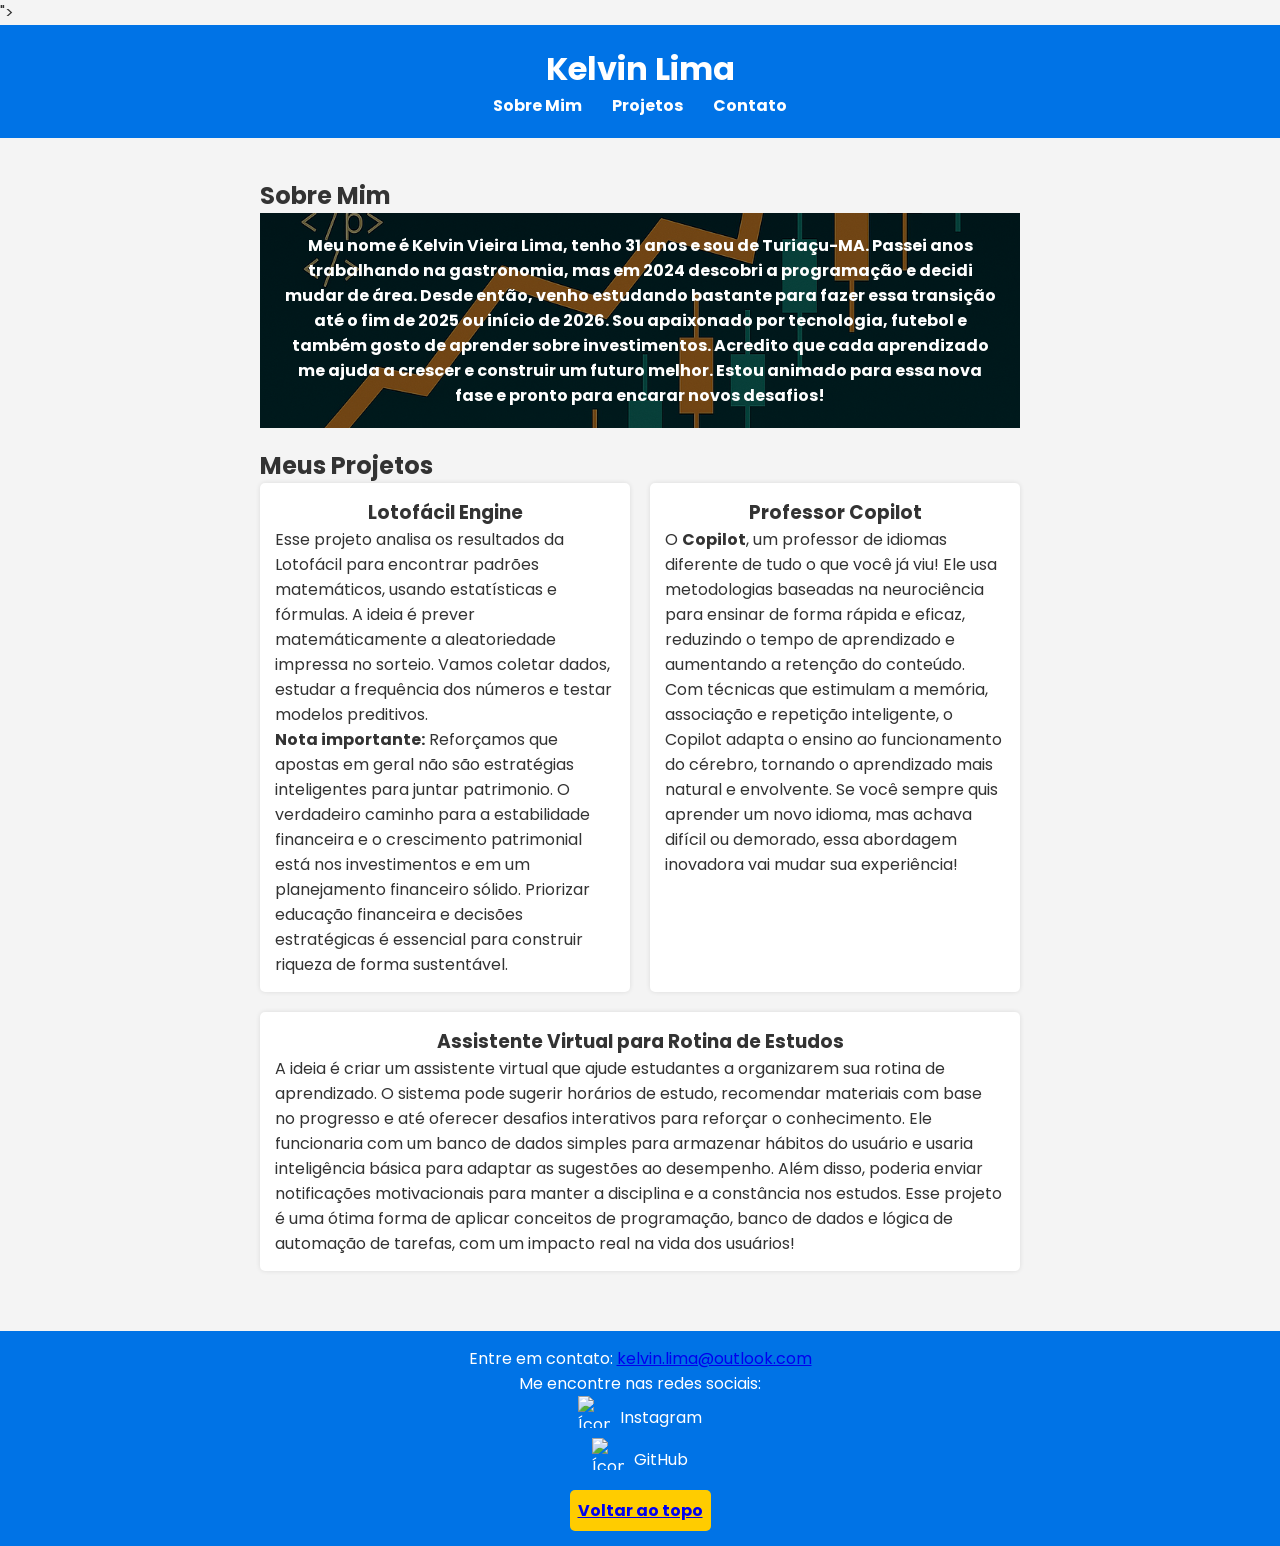
==== meu-primeiro-site/miniProjeto.html @ a1815dfe "exercícios primeiros exercícios." ====
<!DOCTYPE html>
<html lang="pt-BR">
<head>
    <meta charset="UTF-8">
    <meta name="viewport" content="width=device-width, initial-scale=1.0">">
    <title>Portfólio de Kelvin Lima</title>
    <link rel="stylesheet" href="miniProjeto.css">
    <link href="https://fonts.googleapis.com/css2?family=Poppins:wght@300;400;600&display=swap" rel="stylesheet">
</head>
<body>

    <header id="topo">
        <h1>Kelvin Lima</h1>
        <nav>
            <ul>
                <li><a href="#sobre">Sobre Mim</a></li>
                <li><a href="#projetos">Projetos</a></li>
                <li><a href="#contato">Contato</a></li>
            </ul>
        </nav>
    </header>

    <main>
        <section id="sobre">
            <h2>Sobre Mim</h2>
            <p class="sobreMim">Meu nome é Kelvin Vieira Lima, tenho 31 anos e sou de Turiaçu-MA. Passei anos trabalhando na gastronomia, mas em 2024 descobri a programação e decidi mudar de área. Desde então, venho estudando bastante para fazer essa transição até o fim de 2025 ou início de 2026. Sou apaixonado por tecnologia, futebol e também gosto de aprender sobre investimentos. Acredito que cada aprendizado me ajuda a crescer e construir um futuro melhor. Estou animado para essa nova fase e pronto para encarar novos desafios!</p>
            <!--<img src="perfil.png" alt="meus Hobbys">-->
            <!--coloquei a imagem como fundo do parágrafo acima, mas coloquei o código comentado aqui-->
        </section>

        <section id="projetos">
            <h2>Meus Projetos</h2>
            <div class="grid-projetos">
                <div class="projeto">
                    <h3>Lotofácil Engine</h3>
                    <p>Esse projeto analisa os resultados da Lotofácil para encontrar padrões matemáticos, usando estatísticas e fórmulas. A ideia é prever matemáticamente a aleatoriedade impressa no sorteio. Vamos coletar dados, estudar a frequência dos números e testar modelos preditivos.</p>
                    <p><b>Nota importante:</b> Reforçamos que apostas em geral não são estratégias inteligentes para juntar patrimonio. O verdadeiro caminho para a estabilidade financeira e o crescimento patrimonial está nos investimentos e em um planejamento financeiro sólido. Priorizar educação financeira e decisões estratégicas é essencial para construir riqueza de forma sustentável.</p>
                </div>
                <div class="projeto">
                    <h3>Professor Copilot</h3>
                    <p>O <b>Copilot</b>, um professor de idiomas diferente de tudo o que você já viu! Ele usa metodologias baseadas na neurociência para ensinar de forma rápida e eficaz, reduzindo o tempo de aprendizado e aumentando a retenção do conteúdo. Com técnicas que estimulam a memória, associação e repetição inteligente, o Copilot adapta o ensino ao funcionamento do cérebro, tornando o aprendizado mais natural e envolvente. Se você sempre quis aprender um novo idioma, mas achava difícil ou demorado, essa abordagem inovadora vai mudar sua experiência!</p>
                </div>
                <div class="projeto">
                    <h3>Assistente Virtual para Rotina de Estudos</h3>
                    <p>A ideia é criar um assistente virtual que ajude estudantes a organizarem sua rotina de aprendizado. O sistema pode sugerir horários de estudo, recomendar materiais com base no progresso e até oferecer desafios interativos para reforçar o conhecimento.

Ele funcionaria com um banco de dados simples para armazenar hábitos do usuário e usaria inteligência básica para adaptar as sugestões ao desempenho. Além disso, poderia enviar notificações motivacionais para manter a disciplina e a constância nos estudos.

Esse projeto é uma ótima forma de aplicar conceitos de programação, banco de dados e lógica de automação de tarefas, com um impacto real na vida dos usuários!</p>
                </div>
            </div>
        </section>
    </main>

    <footer id="contato">
    <div class="contato-info">
        <p>Entre em contato: <a href="mailto:kelvin.lima@outlook.com">kelvin.lima@outlook.com</a></p>
    </div>

    <div class="redes-sociais">
        <p>Me encontre nas redes sociais:</p>
        <a href="https://www.instagram.com/kelvin.lima22" target="_blank">
            <img src="https://th.bing.com/th/id/ODF.X93WHDUfZhi3h6-uoEGDGw?w=32&h=32&o=6&pid=1.2" alt="Ícone do Instagram"> Instagram
        </a>
        <a href="https://github.com/Klima2204" target="_blank" title="Visite meu perfil no GitHub">
            <img src="https://cdn-icons-png.flaticon.com/512/25/25231.png" alt="Ícone do GitHub"> GitHub
        </a>
    </div>

    <div class="topo">
        <a href="#topo">Voltar ao topo</a>
    </div>
</footer>


</body>
</html>
---- meu-primeiro-site/miniProjeto.css ----
/* Reset e estilo global */
* {
    margin: 0;
    padding: 0;
    box-sizing: border-box;
    font-family: 'Poppins', sans-serif;
}

body {
    background-color: #f4f4f4;
    color: #333;
}

/* Cabeçalho */
header {
    background-color: #0073e6;
    color: white;
    text-align: center;
    padding: 20px;
}

nav ul {
    display: flex;
    justify-content: center;
    list-style: none;
}

nav li {
    margin: 0 15px;
}

nav a {
    text-decoration: none;
    color: white;
    font-weight: bold;
}

nav a:hover {
    color: #ffcc00;
}

/* Estrutura do conteúdo */
main {
    max-width: 800px;
    margin: 20px auto;
    padding: 20px;
}

/* Seções */
section {
    margin-bottom: 20px;
}

/* Projetos - Grid */
.grid-projetos {
    display: flex;
    flex-wrap: wrap;
    gap: 20px;
    justify-content: center;
}

.projeto {
    background: white;
    padding: 15px;
    border-radius: 5px;
    box-shadow: 0 0 5px rgba(0, 0, 0, 0.1);
    flex: 1 1 250px;
}

/* Rodapé */
footer {
    background-color: #0073e6;
    color: white;
    text-align: center;
    padding: 15px;
    margin-top: 20px;
}

/* Botão voltar ao topo */
.topo {
    display: inline-block;
    margin-top: 10px;
    padding: 8px;
    background-color: #ffcc00;
    color: #333;
    text-decoration: none;
    font-weight: bold;
    border-radius: 5px;
}

.topo:hover {
    background-color: #e6b800;
}

/* Responsividade */
@media (max-width: 600px) {
    .grid-projetos {
        flex-direction: column;
        align-items: center;
    }
}
.sobreMim {
    background-image: url('perfil.png'); /* Caminho da sua imagem */
    background-size: cover; /* Ajusta a imagem para cobrir todo o espaço */
    background-position: center; /* Centraliza a imagem */
    color: white; /* Ajusta a cor do texto para melhor legibilidade */
    padding: 20px; /* Adiciona espaço interno */
    text-align: center; /* Centraliza o texto */
    font-weight: bold;
    background-blend-mode: overlay; /* Mistura com cor de fundo */
    background-color: rgba(0, 0, 0, 0.5); /* Deixa a imagem levemente escura para destacar o texto */
}
h3 {
    text-align: center;
}
.redes-sociais img {
    width: 32px; /* Define um tamanho padrão */
    height: 32px;
    display: block;
    margin-bottom: 10px; /* Espaçamento entre os ícones */
}
.redes-sociais {
    display: flex; /* Ativa Flexbox */
    flex-direction: column; /* Coloca os itens um abaixo do outro */
    align-items: center; /* Centraliza tudo na vertical */
    text-align: center; /* Mantém o texto centralizado */
}

.redes-sociais a {
    display: flex;
    align-items: center; /* Mantém a imagem e o texto alinhados */
    gap: 10px; /* Espaço entre imagem e texto */
    text-decoration: none;
    color: white;
}
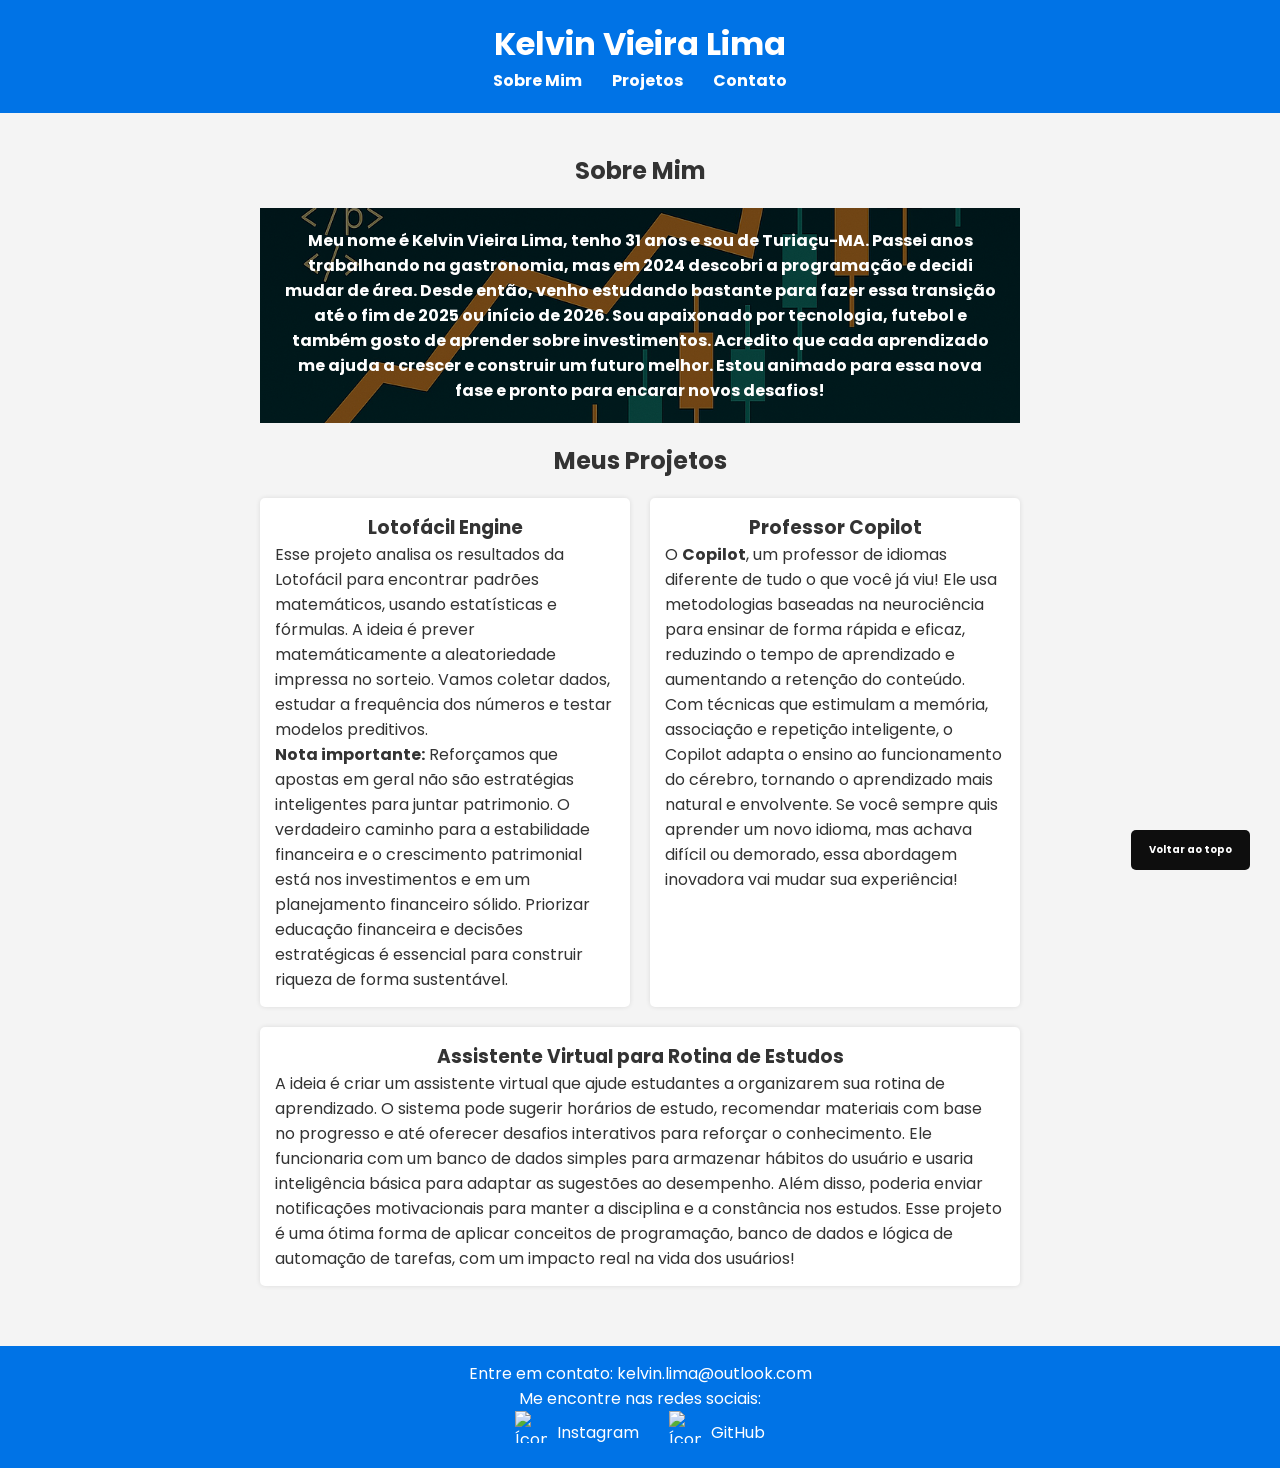
==== commit b514dd91: "estilização edição no css" ====
--- a/meu-primeiro-site/miniProjeto.html
+++ b/meu-primeiro-site/miniProjeto.html
@@ -1,16 +1,17 @@
 <!DOCTYPE html>
 <html lang="pt-BR">
+
 <head>
     <meta charset="UTF-8">
-    <meta name="viewport" content="width=device-width, initial-scale=1.0">">
+    <meta name="viewport" content="width=device-width, initial-scale=1.0">
     <title>Portfólio de Kelvin Lima</title>
     <link rel="stylesheet" href="miniProjeto.css">
     <link href="https://fonts.googleapis.com/css2?family=Poppins:wght@300;400;600&display=swap" rel="stylesheet">
 </head>
+
 <body>
-
     <header id="topo">
-        <h1>Kelvin Lima</h1>
+        <h1>Kelvin Vieira Lima</h1>
         <nav>
             <ul>
                 <li><a href="#sobre">Sobre Mim</a></li>
@@ -23,9 +24,14 @@
     <main>
         <section id="sobre">
             <h2>Sobre Mim</h2>
-            <p class="sobreMim">Meu nome é Kelvin Vieira Lima, tenho 31 anos e sou de Turiaçu-MA. Passei anos trabalhando na gastronomia, mas em 2024 descobri a programação e decidi mudar de área. Desde então, venho estudando bastante para fazer essa transição até o fim de 2025 ou início de 2026. Sou apaixonado por tecnologia, futebol e também gosto de aprender sobre investimentos. Acredito que cada aprendizado me ajuda a crescer e construir um futuro melhor. Estou animado para essa nova fase e pronto para encarar novos desafios!</p>
+            <p class="sobreMim">Meu nome é Kelvin Vieira Lima, tenho 31 anos e sou de Turiaçu-MA. Passei anos
+                trabalhando na gastronomia, mas em 2024 descobri a programação e decidi mudar de área. Desde então,
+                venho estudando bastante para fazer essa transição até o fim de 2025 ou início de 2026. Sou apaixonado
+                por tecnologia, futebol e também gosto de aprender sobre investimentos. Acredito que cada aprendizado me
+                ajuda a crescer e construir um futuro melhor. Estou animado para essa nova fase e pronto para encarar
+                novos desafios!</p>
             <!--<img src="perfil.png" alt="meus Hobbys">-->
-            <!--coloquei a imagem como fundo do parágrafo acima, mas coloquei o código comentado aqui-->
+            <!--coloquei a imagem do hobby como fundo do parágrafo acima, mas coloquei o código comentado aqui-->
         </section>
 
         <section id="projetos">
@@ -33,45 +39,58 @@
             <div class="grid-projetos">
                 <div class="projeto">
                     <h3>Lotofácil Engine</h3>
-                    <p>Esse projeto analisa os resultados da Lotofácil para encontrar padrões matemáticos, usando estatísticas e fórmulas. A ideia é prever matemáticamente a aleatoriedade impressa no sorteio. Vamos coletar dados, estudar a frequência dos números e testar modelos preditivos.</p>
-                    <p><b>Nota importante:</b> Reforçamos que apostas em geral não são estratégias inteligentes para juntar patrimonio. O verdadeiro caminho para a estabilidade financeira e o crescimento patrimonial está nos investimentos e em um planejamento financeiro sólido. Priorizar educação financeira e decisões estratégicas é essencial para construir riqueza de forma sustentável.</p>
+                    <p>Esse projeto analisa os resultados da Lotofácil para encontrar padrões matemáticos, usando
+                        estatísticas e fórmulas. A ideia é prever matemáticamente a aleatoriedade impressa no sorteio.
+                        Vamos coletar dados, estudar a frequência dos números e testar modelos preditivos.</p>
+                    <p><b>Nota importante:</b> Reforçamos que apostas em geral não são estratégias inteligentes para
+                        juntar patrimonio. O verdadeiro caminho para a estabilidade financeira e o crescimento
+                        patrimonial está nos investimentos e em um planejamento financeiro sólido. Priorizar educação
+                        financeira e decisões estratégicas é essencial para construir riqueza de forma sustentável.</p>
                 </div>
                 <div class="projeto">
                     <h3>Professor Copilot</h3>
-                    <p>O <b>Copilot</b>, um professor de idiomas diferente de tudo o que você já viu! Ele usa metodologias baseadas na neurociência para ensinar de forma rápida e eficaz, reduzindo o tempo de aprendizado e aumentando a retenção do conteúdo. Com técnicas que estimulam a memória, associação e repetição inteligente, o Copilot adapta o ensino ao funcionamento do cérebro, tornando o aprendizado mais natural e envolvente. Se você sempre quis aprender um novo idioma, mas achava difícil ou demorado, essa abordagem inovadora vai mudar sua experiência!</p>
+                    <p>O <b>Copilot</b>, um professor de idiomas diferente de tudo o que você já viu! Ele usa
+                        metodologias baseadas na neurociência para ensinar de forma rápida e eficaz, reduzindo o tempo
+                        de aprendizado e aumentando a retenção do conteúdo. Com técnicas que estimulam a memória,
+                        associação e repetição inteligente, o Copilot adapta o ensino ao funcionamento do cérebro,
+                        tornando o aprendizado mais natural e envolvente. Se você sempre quis aprender um novo idioma,
+                        mas achava difícil ou demorado, essa abordagem inovadora vai mudar sua experiência!</p>
                 </div>
                 <div class="projeto">
                     <h3>Assistente Virtual para Rotina de Estudos</h3>
-                    <p>A ideia é criar um assistente virtual que ajude estudantes a organizarem sua rotina de aprendizado. O sistema pode sugerir horários de estudo, recomendar materiais com base no progresso e até oferecer desafios interativos para reforçar o conhecimento.
-
-Ele funcionaria com um banco de dados simples para armazenar hábitos do usuário e usaria inteligência básica para adaptar as sugestões ao desempenho. Além disso, poderia enviar notificações motivacionais para manter a disciplina e a constância nos estudos.
-
-Esse projeto é uma ótima forma de aplicar conceitos de programação, banco de dados e lógica de automação de tarefas, com um impacto real na vida dos usuários!</p>
+                    <p>A ideia é criar um assistente virtual que ajude estudantes a organizarem sua rotina de
+                        aprendizado. O sistema pode sugerir horários de estudo, recomendar materiais com base no
+                        progresso e até oferecer desafios interativos para reforçar o conhecimento. Ele funcionaria com
+                        um banco de dados simples para armazenar hábitos do usuário e usaria inteligência básica para
+                        adaptar as sugestões ao desempenho. Além disso, poderia enviar notificações motivacionais para
+                        manter a disciplina e a constância nos estudos. Esse projeto é uma ótima forma de aplicar
+                        conceitos de programação, banco de dados e lógica de automação de tarefas, com um impacto real
+                        na vida dos usuários!</p>
                 </div>
             </div>
         </section>
     </main>
 
     <footer id="contato">
-    <div class="contato-info">
-        <p>Entre em contato: <a href="mailto:kelvin.lima@outlook.com">kelvin.lima@outlook.com</a></p>
-    </div>
+        <div class="contato-info">
+            <p>Entre em contato: kelvin.lima@outlook.com</p>
+            <p>Me encontre nas redes sociais:</p>
+        </div>
 
-    <div class="redes-sociais">
-        <p>Me encontre nas redes sociais:</p>
-        <a href="https://www.instagram.com/kelvin.lima22" target="_blank">
-            <img src="https://th.bing.com/th/id/ODF.X93WHDUfZhi3h6-uoEGDGw?w=32&h=32&o=6&pid=1.2" alt="Ícone do Instagram"> Instagram
-        </a>
-        <a href="https://github.com/Klima2204" target="_blank" title="Visite meu perfil no GitHub">
-            <img src="https://cdn-icons-png.flaticon.com/512/25/25231.png" alt="Ícone do GitHub"> GitHub
-        </a>
-    </div>
+        <div class="redes-sociais">
+            
+            <a href="https://www.instagram.com/kelvin.lima22" target="_blank">
+                <img src="https://th.bing.com/th/id/ODF.X93WHDUfZhi3h6-uoEGDGw?w=32&h=32&o=6&pid=1.2"
+                    alt="Ícone do Instagram"> Instagram
+            </a>
+            <a href="https://github.com/Klima2204" target="_blank" title="Visite meu perfil no GitHub">
+                <img src="https://cdn-icons-png.flaticon.com/512/25/25231.png" alt="Ícone do GitHub"> GitHub
+            </a>
+        </div>
 
-    <div class="topo">
-        <a href="#topo">Voltar ao topo</a>
-    </div>
-</footer>
+    </footer>
 
+ <a href="#topo" class="btn-fixo">Voltar ao topo</a>
+</body>
 
-</body>
-</html>
+</html>
--- a/meu-primeiro-site/miniProjeto.css
+++ b/meu-primeiro-site/miniProjeto.css
@@ -1,4 +1,3 @@
-/* Reset e estilo global */
 * {
     margin: 0;
     padding: 0;
@@ -11,7 +10,6 @@
     color: #333;
 }
 
-/* Cabeçalho */
 header {
     background-color: #0073e6;
     color: white;
@@ -30,28 +28,29 @@
 }
 
 nav a {
+    display: inline-block;
     text-decoration: none;
     color: white;
     font-weight: bold;
+    transition: transform 0.3s ease;
 }
 
 nav a:hover {
     color: #ffcc00;
+    transform: scale(1.2);
 }
 
-/* Estrutura do conteúdo */
+
 main {
     max-width: 800px;
     margin: 20px auto;
     padding: 20px;
 }
 
-/* Seções */
 section {
     margin-bottom: 20px;
 }
 
-/* Projetos - Grid */
 .grid-projetos {
     display: flex;
     flex-wrap: wrap;
@@ -67,7 +66,6 @@
     flex: 1 1 250px;
 }
 
-/* Rodapé */
 footer {
     background-color: #0073e6;
     color: white;
@@ -76,23 +74,39 @@
     margin-top: 20px;
 }
 
-/* Botão voltar ao topo */
 .topo {
     display: inline-block;
     margin-top: 10px;
     padding: 8px;
-    background-color: #ffcc00;
     color: #333;
     text-decoration: none;
-    font-weight: bold;
-    border-radius: 5px;
+}
+.botao {
+  display: flex;
+  justify-content: flex-end; /* Leva o botão para a direita */
+  width: 100%;
+  margin-top: 20px;
 }
 
-.topo:hover {
-    background-color: #e6b800;
+.btn-fixo {
+  position: fixed;
+  bottom: 30px;
+  right: 30px;
+  background-color: #0e0e0e;
+  color: white;
+  padding: 12px 18px;
+  border-radius: 5px;
+  text-decoration: none;
+  font-weight: bold;
+  font-size: 10px;
+  transition: transform 0.3s ease, background-color 0.3s ease;
+  z-index: 1000;
 }
 
-/* Responsividade */
+.btn-fixo:hover {
+    transform: scale(1.1) rotate(2deg);
+}
+
 @media (max-width: 600px) {
     .grid-projetos {
         flex-direction: column;
@@ -100,38 +114,49 @@
     }
 }
 .sobreMim {
-    background-image: url('perfil.png'); /* Caminho da sua imagem */
-    background-size: cover; /* Ajusta a imagem para cobrir todo o espaço */
-    background-position: center; /* Centraliza a imagem */
-    color: white; /* Ajusta a cor do texto para melhor legibilidade */
-    padding: 20px; /* Adiciona espaço interno */
-    text-align: center; /* Centraliza o texto */
+    background-image: url('perfil.png');
+    background-size: cover;
+    background-position: center;
+    color: white;
+    padding: 20px;
+    text-align: center;
     font-weight: bold;
-    background-blend-mode: overlay; /* Mistura com cor de fundo */
-    background-color: rgba(0, 0, 0, 0.5); /* Deixa a imagem levemente escura para destacar o texto */
+    background-blend-mode: overlay;
+    background-color: rgba(0, 0, 0, 0.5);
 }
+
 h3 {
     text-align: center;
 }
 .redes-sociais img {
-    width: 32px; /* Define um tamanho padrão */
+    width: 32px;
     height: 32px;
     display: block;
-    margin-bottom: 10px; /* Espaçamento entre os ícones */
+    margin-bottom: 10px;
 }
 .redes-sociais {
-    display: flex; /* Ativa Flexbox */
-    flex-direction: column; /* Coloca os itens um abaixo do outro */
-    align-items: center; /* Centraliza tudo na vertical */
-    text-align: center; /* Mantém o texto centralizado */
+    display: flex;
+    align-items: center;
+    text-align: center;
+    justify-content: center;
+    gap: 30px;
 }
 
 .redes-sociais a {
     display: flex;
-    align-items: center; /* Mantém a imagem e o texto alinhados */
-    gap: 10px; /* Espaço entre imagem e texto */
+    align-items: center;
+    gap: 10px;
     text-decoration: none;
     color: white;
+    transition: transform 0.9s ease;
+}
+.redes-sociais a:hover {
+    transform: scale(1.1) rotate(360deg);
+    color: #ffcc00;
+}
+h2 {
+    text-align: center;
+    margin-bottom: 20px;
 }
 
 
